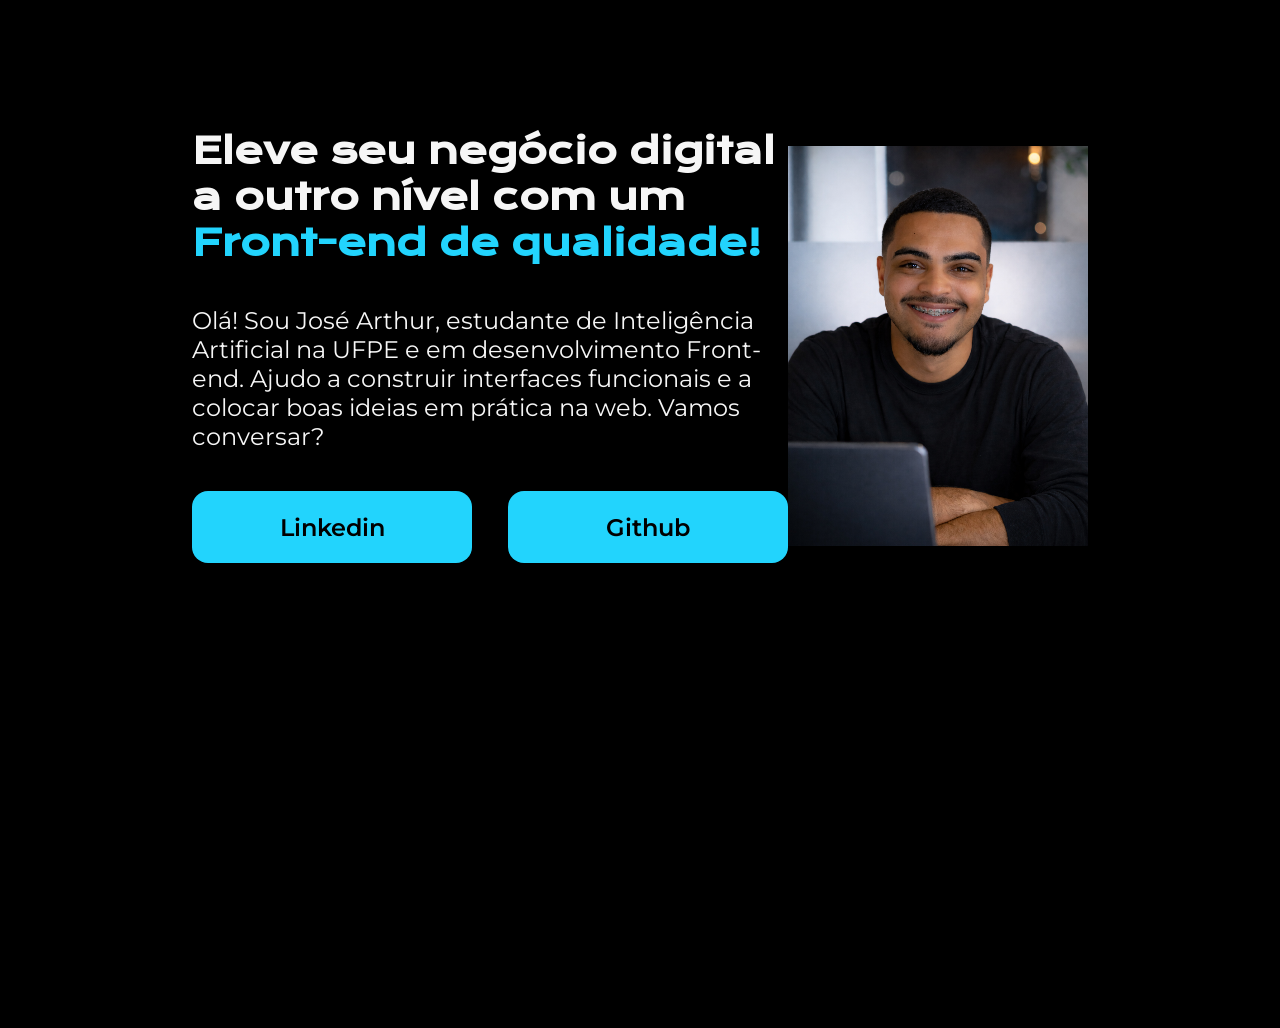
==== index.html @ 8e0d79c2 "Adicionando arquivos iniciais do portfólio" ====
<!DOCTYPE html>
<html lang="pt-BR">
<head>
    <meta charset="UTF-8">
    <meta http-equiv="X-UA-Compatible" content="IE=edge">
    <meta name="viewport" content="width=device-width, initial-scale=1.0">
    <title>Portifolio</title>
    <link rel="stylesheet" href="styles.css">
</head>
<body>
    <header></header>
    <main class="apresentacao">
        <section class="apresentacao__conteudo">

            <h1 class="apresentacao__conteudo__titulo">Eleve seu negócio digital a outro nível com um 
            <strong class="titulo-destaque">Front-end de qualidade!</strong></h1>

            <p class="apresentacao__conteudo__texto">Olá! Sou José Arthur, estudante de Inteligência Artificial na UFPE e em desenvolvimento Front-end.
            Ajudo a construir interfaces funcionais e a colocar boas ideias em prática na web. Vamos conversar?</p>
            
            <div class="apresentacao__links">
            <a class="apresentacao__links__link" href="www.linkedin.com/in/josé-arthur-5b2731320">
            Linkedin</a>
            <a class="apresentacao__links__link" href="https://github.com/Arthur-Carvalh01">Github</a>
            </div>
        
        </section>
        
        <img src="foto-3x4_gpt.png" alt="Imagem Perfil">
    </main>
    <footer></footer>
</body>
</html>
---- styles.css ----
@import url('https://fonts.googleapis.com/css2?family=Krona+One&family=Montserrat:ital,wght@0,100..900;1,100..900&display=swap');

* {
    margin: 0;
    padding: 0;
}

body {
    height: 100vh;
    box-sizing: border-box;
    background-color: black;
    color: #F6F6F6;
}   

.titulo-destaque {
    color: #22D4FD;
}

.apresentacao {
    margin: 10% 15%;
    display: flex;
    align-items: center;
    justify-content: space-between;
}

.apresentacao__conteudo{
    width: 615px;
    display: flex;
    flex-direction: column;
    gap: 40px;
}

.apresentacao__conteudo__titulo{
    font-size: 36px;
    font-family: "Krona One", sans-serif;
}

.apresentacao__conteudo__texto{
    font-size: 24px;
    font-family: "Montserrat", sans-serif;

}

.apresentacao__links {
    display: flex;
    justify-content: space-between;

}

.apresentacao__links__link {
    background-color: #22D4FD; 
    width: 280px;
    text-align: center;
    border-radius: 16px;
    font-size: 24px;
    padding: 21.5px 0;
    text-decoration: none;
    font-weight: 600;
    font-family: "Montserrat", sans-serif;
    color: black;

}
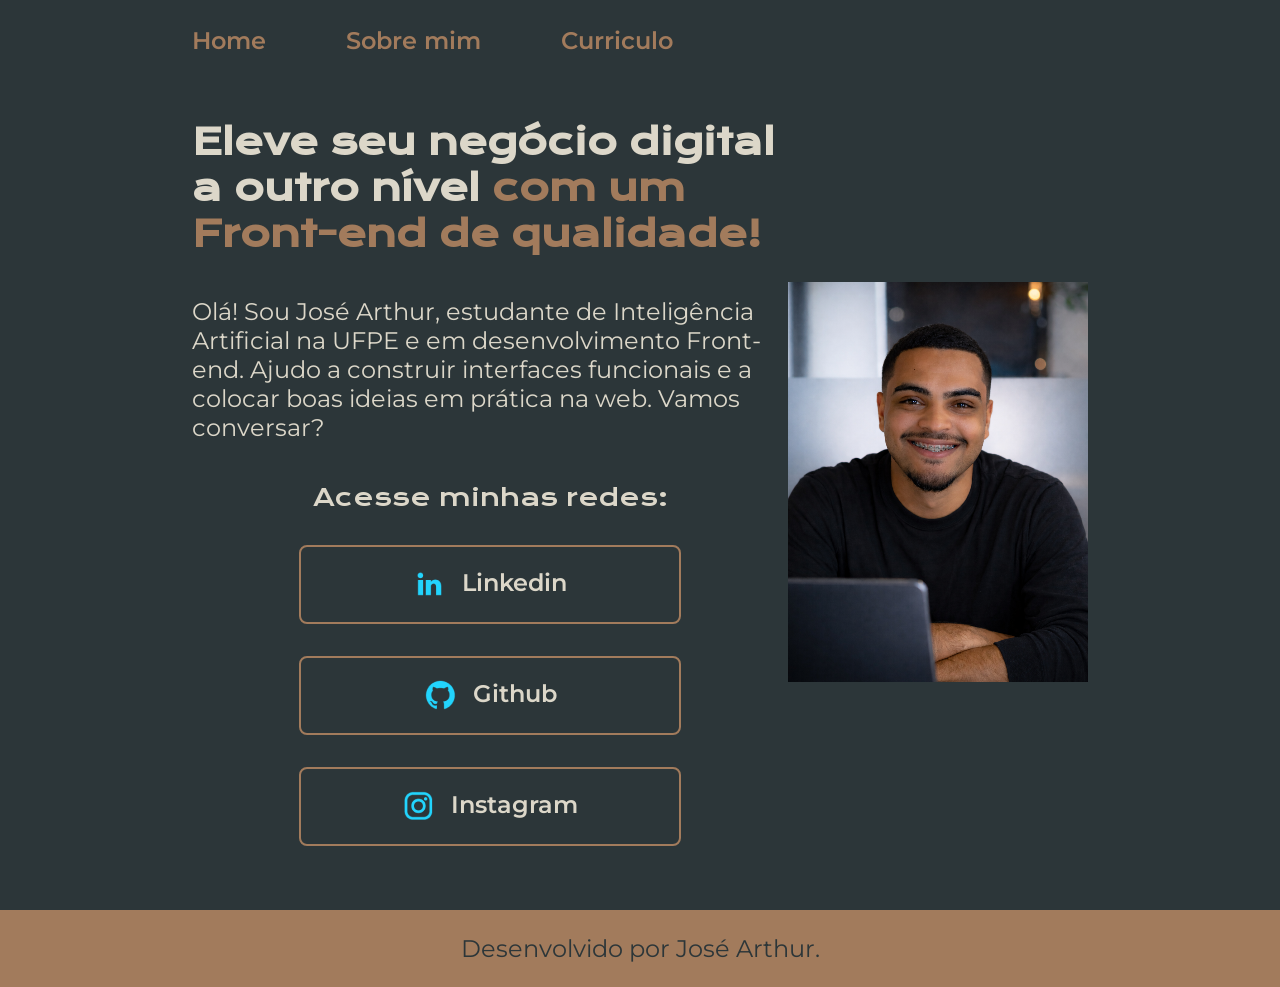
==== commit aa0acd98: "Atualizando o site com novas páginas e pastas" ====
--- a/index.html
+++ b/index.html
@@ -5,29 +5,51 @@
     <meta http-equiv="X-UA-Compatible" content="IE=edge">
     <meta name="viewport" content="width=device-width, initial-scale=1.0">
     <title>Portifolio</title>
-    <link rel="stylesheet" href="styles.css">
+    <link rel="stylesheet" href="./styles/styles.css">
 </head>
+
 <body>
-    <header></header>
+    <header class="cabecalho">
+        <nav class="cabecalho__menu">
+            <a class="cabecalho__menu__link" href="index.html">Home</a>
+            <a class="cabecalho__menu__link" href="about.html">Sobre mim</a>
+            <a class="cabecalho__menu__link" href="curriculo.html">Curriculo</a>
+        </nav>
+    </header>
     <main class="apresentacao">
         <section class="apresentacao__conteudo">
 
-            <h1 class="apresentacao__conteudo__titulo">Eleve seu negócio digital a outro nível com um 
-            <strong class="titulo-destaque">Front-end de qualidade!</strong></h1>
+            <h1 class="apresentacao__conteudo__titulo">Eleve seu negócio digital a outro nível <strong class="titulo__destaque">
+            com um Front-end de qualidade!</strong></h1>
 
             <p class="apresentacao__conteudo__texto">Olá! Sou José Arthur, estudante de Inteligência Artificial na UFPE e em desenvolvimento Front-end.
             Ajudo a construir interfaces funcionais e a colocar boas ideias em prática na web. Vamos conversar?</p>
             
             <div class="apresentacao__links">
-            <a class="apresentacao__links__link" href="www.linkedin.com/in/josé-arthur-5b2731320">
-            Linkedin</a>
-            <a class="apresentacao__links__link" href="https://github.com/Arthur-Carvalh01">Github</a>
+
+                <h2 class="apresentacao__links__subtitulo">Acesse minhas redes:</h2>
+
+                <a class="apresentacao__links__link" href="https://www.linkedin.com/in/jose-arthur-5b2731320/">
+                    <img src="./assets/linkedin.png"> Linkedin
+                </a>
+
+                <a class="apresentacao__links__link" href="https://github.com/Arthur-Carvalh01">
+                    <img src="./assets/github.png"> Github
+                </a>
+
+                <a class="apresentacao__links__link" href="https://www.instagram.com/arthur_carvalh01/">
+                    <img src="./assets/instagram.png"> Instagram
+                </a>
+
             </div>
         
         </section>
         
-        <img src="foto-3x4_gpt.png" alt="Imagem Perfil">
+        <img src="./assets/foto-3x4_gpt.png" alt="Imagem Perfil">
     </main>
-    <footer></footer>
+
+    <footer>
+        <p class="rodape">Desenvolvido por José Arthur.</p>
+    </footer>
 </body>
 </html>
--- a/styles/styles.css
+++ b/styles/styles.css
@@ -0,0 +1,122 @@
+@import url('https://fonts.googleapis.com/css2?family=Krona+One&family=Montserrat:ital,wght@0,100..900;1,100..900&display=swap');
+
+:root{
+    --cor-primaria: #2C3639;
+    --cor-secundaria: #DCD7C9;
+    --cor-terciaria: #A27B5C;
+    --cor-hover: #3F4E4F;
+
+
+    --fonte-primaria: "Krona One", sans-serif;
+    --fonte-secundaria: 'Montserrat', sans-serif;
+
+}
+
+* {
+    margin: 0;
+    padding: 0;
+}
+
+body {
+    box-sizing: border-box;
+    background-color: var(--cor-primaria);
+    color: var(--cor-secundaria);
+}   
+
+.cabecalho{
+    padding: 2% 0 0 15%;
+}
+
+.cabecalho__menu{
+    display: flex;
+    gap: 80px;
+}
+
+.cabecalho__menu__link{
+    text-decoration: none;
+    font-family: var(--fonte-secundaria);
+    font-size: 24px;
+    font-weight: 600;
+    color: var(--cor-terciaria);
+}
+.apresentacao {
+    padding: 5% 15%;
+    display: flex;
+    align-items: center;
+    justify-content: space-between;
+}
+
+.apresentacao__conteudo{
+    width: 615px;
+    display: flex;
+    flex-direction: column;
+    gap: 40px;
+}
+
+.apresentacao__conteudo__titulo{
+    font-size: 36px;
+    font-family: var(--fonte-primaria);
+}
+
+.apresentacao__conteudo__subtitulo{
+    font-size: 30px;
+    font-family: var(--fonte-secundaria);
+    font-weight: 600;
+}
+
+.titulo__destaque {
+    color: var(--cor-terciaria);
+}
+
+.apresentacao__conteudo__texto{
+    font-size: 24px;
+    font-family: var(--fonte-secundaria);
+
+}
+
+.apresentacao__links {
+    display: flex;
+    flex-direction: column;
+    justify-content: space-between;
+    align-items: center;
+    gap: 32px;
+
+}
+
+.apresentacao__links__subtitulo {
+    font-family: var(--fonte-primaria);
+    font-weight: 400;
+    font-size: 24px;
+
+}
+
+.apresentacao__links__link {
+    display: flex;
+    justify-content: center;
+    gap: 16px;
+    border: 2px solid var(--cor-terciaria);
+    width: 378px;
+    text-align: center;
+    border-radius: 8px;
+    font-size: 24px;
+    padding: 21.5px 0;
+    text-decoration: none;
+    font-weight: 600;
+    font-family: var(--fonte-secundaria);
+    color: var(--cor-secundaria);
+}
+
+.apresentacao__links__link:hover {
+    background-color: var(--cor-hover);
+}
+
+.rodape{
+    color: var(--cor-primaria);
+    background-color: var(--cor-terciaria);
+    font-family: var(--fonte-secundaria);
+    font-weight: 400;
+    text-align: center;
+    font-size: 24px;
+    padding: 24px;
+    
+}
